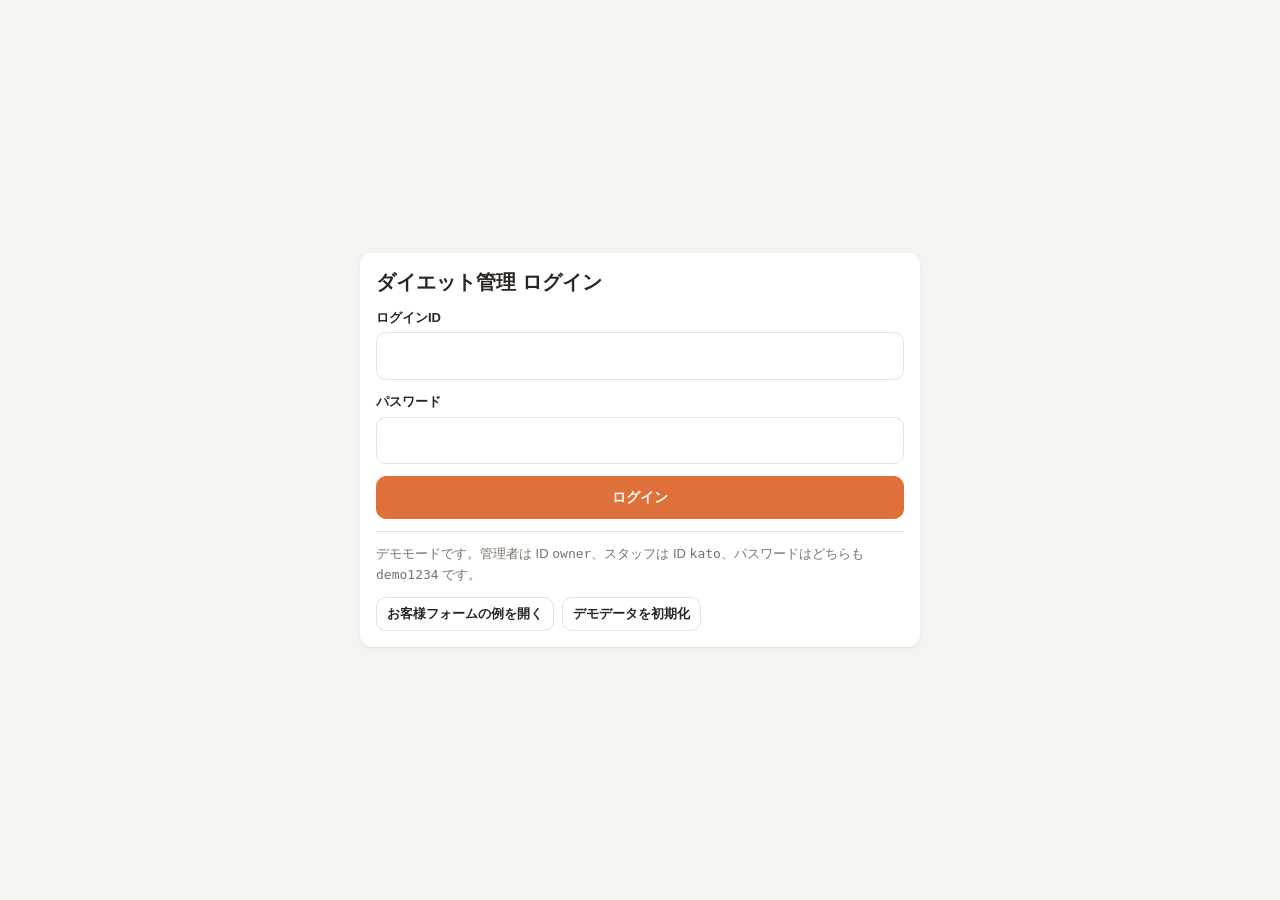
==== admin.html @ 741ff666 "ダイエット顧客管理システム 先生確認用プレビュー Co-Authored-By: Claude Opus 5.5 <noreply@anthropic.com>" ====
<!doctype html>
<html lang="ja">
  <head>
    <meta charset="UTF-8" />
    <meta name="viewport" content="width=device-width, initial-scale=1, viewport-fit=cover" />
    <meta name="robots" content="noindex, nofollow" />
    <title>ダイエット管理</title>
    <script type="module" crossorigin src="./assets/admin-BUsyGktq.js"></script>
    <link rel="modulepreload" crossorigin href="./assets/types-DYPymVBC.js">
    <link rel="stylesheet" crossorigin href="./assets/types-DPp0ed3w.css">
  </head>
  <body>
    <div id="root"></div>
  </body>
</html>
---- assets/types-DPp0ed3w.css ----
:root{--bg: #f6f4f1;--surface: #ffffff;--surface-2: #faf8f5;--text: #2a2622;--muted: #7a7169;--line: #e7e1da;--primary: #e0703a;--primary-ink: #ffffff;--primary-soft: #fdeee5;--night: #3aa3d9;--night-soft: #e5f3fb;--ok: #2f8f5b;--ok-soft: #e4f4ea;--warn: #c98a12;--warn-soft: #fbf1dc;--danger: #cc3d3d;--danger-soft: #fbe6e6;--gray-soft: #eeebe7;--radius: 12px;--shadow: 0 1px 2px rgba(40, 30, 20, .06), 0 2px 8px rgba(40, 30, 20, .04);font-family:-apple-system,BlinkMacSystemFont,Hiragino Sans,Hiragino Kaku Gothic ProN,Noto Sans JP,Yu Gothic,sans-serif;color:var(--text);background:var(--bg);-webkit-text-size-adjust:100%}*{box-sizing:border-box}body{margin:0;background:var(--bg);line-height:1.6;font-size:15px}a{color:var(--primary)}button,input,select,textarea{font:inherit;color:inherit}h1,h2,h3{margin:0;line-height:1.35}h1{font-size:20px}h2{font-size:17px}h3{font-size:15px}.container{max-width:960px;margin:0 auto;padding:16px}.narrow{max-width:560px}.stack>*+*{margin-top:12px}.row{display:flex;gap:8px;align-items:center;flex-wrap:wrap}.spacer{flex:1}.grid-2{display:grid;grid-template-columns:1fr 1fr;gap:12px}@media (max-width: 520px){.grid-2{grid-template-columns:1fr}}.topbar{position:sticky;top:0;z-index:20;background:var(--surface);border-bottom:1px solid var(--line)}.topbar-inner{max-width:960px;margin:0 auto;padding:10px 16px;display:flex;gap:12px;align-items:center}.brand{font-weight:700;font-size:15px;white-space:nowrap}.nav{display:flex;gap:4px;overflow-x:auto}.nav a{padding:6px 10px;border-radius:8px;color:var(--muted);text-decoration:none;white-space:nowrap;font-size:14px}.nav a.active{background:var(--primary-soft);color:var(--primary);font-weight:600}.demo-banner{background:var(--warn-soft);color:#7a5408;font-size:12px;text-align:center;padding:4px 12px}.card{background:var(--surface);border-radius:var(--radius);box-shadow:var(--shadow);padding:16px}.card-title{display:flex;align-items:center;gap:8px;margin-bottom:10px}.muted{color:var(--muted)}.small{font-size:13px}.tiny{font-size:12px}.nowrap{white-space:nowrap}.num{font-variant-numeric:tabular-nums}.error-text{color:var(--danger);font-size:13px}.btn{display:inline-flex;align-items:center;justify-content:center;gap:6px;border:1px solid var(--line);background:var(--surface);border-radius:10px;padding:9px 14px;min-height:42px;cursor:pointer;text-decoration:none;color:var(--text);font-weight:600;font-size:14px}.btn:disabled{opacity:.55;cursor:default}.btn-primary{background:var(--primary);border-color:var(--primary);color:var(--primary-ink)}.btn-danger{color:var(--danger);border-color:#efc5c5}.btn-line{background:#06c755;border-color:#06c755;color:#fff}.btn-sm{min-height:34px;padding:5px 10px;font-size:13px}.btn-block{width:100%}.link-btn{background:none;border:none;color:var(--primary);cursor:pointer;padding:0;font-weight:600}.field{display:block}.field>.label{display:block;font-size:13px;font-weight:600;margin-bottom:4px}.req{color:var(--danger);font-size:11px;margin-left:4px}.input,.select,.textarea{width:100%;border:1px solid var(--line);background:var(--surface);border-radius:10px;padding:10px 12px;font-size:16px;min-height:44px}.textarea{min-height:80px;resize:vertical}.input:focus,.select:focus,.textarea:focus{outline:2px solid var(--primary);outline-offset:-1px;border-color:transparent}.input.invalid{border-color:var(--danger);background:var(--danger-soft)}.badge{display:inline-flex;align-items:center;border-radius:999px;padding:2px 9px;font-size:12px;font-weight:600;white-space:nowrap;background:var(--gray-soft);color:var(--muted)}.badge-ok{background:var(--ok-soft);color:var(--ok)}.badge-warn{background:var(--warn-soft);color:#8a5d05}.badge-danger{background:var(--danger-soft);color:var(--danger)}.badge-info{background:var(--night-soft);color:#1d6f9b}.segmented{display:inline-flex;background:var(--gray-soft);border-radius:10px;padding:3px;gap:2px;flex-wrap:wrap}.segmented button{border:none;background:transparent;border-radius:8px;padding:5px 10px;font-size:13px;cursor:pointer;color:var(--muted);font-weight:600}.segmented button.on{background:var(--surface);color:var(--text);box-shadow:var(--shadow)}.choices{display:flex;gap:8px;flex-wrap:wrap}.choice{flex:1 1 0;min-width:72px;min-height:44px;border:1.5px solid var(--line);background:var(--surface);border-radius:10px;font-weight:600;cursor:pointer;padding:6px 8px}.choice.on{border-color:var(--primary);background:var(--primary-soft);color:var(--primary)}.table-wrap{overflow-x:auto;-webkit-overflow-scrolling:touch}table.table{width:100%;border-collapse:collapse;font-size:14px}.table th,.table td{padding:9px 10px;border-bottom:1px solid var(--line);text-align:left;vertical-align:middle}.table th{font-size:12px;color:var(--muted);font-weight:600;white-space:nowrap}.table tr.clickable{cursor:pointer}.table tr.clickable:hover td{background:var(--surface-2)}.daily-table{border-collapse:separate;border-spacing:0;font-size:13px}.daily-table th,.daily-table td{padding:6px 8px;border-bottom:1px solid var(--line);text-align:center;white-space:nowrap;min-width:58px}.daily-table th:first-child,.daily-table td:first-child{position:sticky;left:0;background:var(--surface);text-align:left;font-weight:600;color:var(--muted);z-index:1;min-width:76px}.daily-table .over{color:var(--danger);font-weight:700}.tiles{display:grid;grid-template-columns:repeat(3,1fr);gap:8px}@media (min-width: 720px){.tiles{grid-template-columns:repeat(6,1fr)}}.tile{background:var(--surface);border-radius:var(--radius);box-shadow:var(--shadow);padding:10px 12px}.tile .tile-label{font-size:12px;color:var(--muted)}.tile .tile-value{font-size:24px;font-weight:700;font-variant-numeric:tabular-nums}.tile .tile-unit{font-size:12px;color:var(--muted);margin-left:2px}.tile.warn .tile-value{color:var(--warn)}.tile.danger .tile-value{color:var(--danger)}.metrics{display:grid;grid-template-columns:repeat(2,1fr);gap:1px;background:var(--line);border-radius:10px;overflow:hidden}@media (min-width: 720px){.metrics{grid-template-columns:repeat(4,1fr)}}.metric{background:var(--surface);padding:10px 12px}.metric .m-label{font-size:12px;color:var(--muted)}.metric .m-value{font-size:18px;font-weight:700;font-variant-numeric:tabular-nums}.down{color:var(--ok)}.up{color:var(--danger)}.list{display:flex;flex-direction:column;gap:8px}.list-item{display:flex;gap:12px;align-items:center;background:var(--surface);border-radius:var(--radius);box-shadow:var(--shadow);padding:12px 14px;text-decoration:none;color:inherit}.list-item .li-main{flex:1;min-width:0}.list-item .li-name{font-weight:700}.list-item .li-sub{font-size:12px;color:var(--muted)}.list-item .li-right{text-align:right;font-variant-numeric:tabular-nums}.chev{color:var(--muted)}.chart svg{width:100%;height:auto;display:block}.legend{display:flex;gap:14px;font-size:12px;color:var(--muted);flex-wrap:wrap}.legend i{display:inline-block;width:14px;height:3px;border-radius:2px;vertical-align:middle;margin-right:4px}.thumbs{display:flex;gap:8px;flex-wrap:wrap}.thumb{position:relative;width:76px;height:76px;border-radius:8px;overflow:hidden;background:var(--gray-soft);border:none;padding:0;cursor:pointer}.thumb img{width:100%;height:100%;object-fit:cover;display:block}.thumb .thumb-x{position:absolute;top:3px;right:3px;width:24px;height:24px;border-radius:50%;background:#0009;color:#fff;border:none;font-size:14px;line-height:24px;cursor:pointer}.thumb-add{display:flex;align-items:center;justify-content:center;flex-direction:column;border:1.5px dashed var(--line);background:var(--surface);color:var(--muted);font-size:12px}.lightbox{position:fixed;top:0;right:0;bottom:0;left:0;background:#000000d9;z-index:100;display:flex;align-items:center;justify-content:center;padding:16px}.lightbox img{max-width:100%;max-height:100%;border-radius:8px}details.fold{border-bottom:1px solid var(--line)}details.fold>summary{list-style:none;cursor:pointer;padding:10px 2px;display:flex;gap:8px;align-items:center}details.fold>summary::-webkit-details-marker{display:none}details.fold>summary:after{content:"＋";margin-left:auto;color:var(--muted)}details.fold[open]>summary:after{content:"－"}details.fold>.fold-body{padding:0 2px 12px}.kv{display:grid;grid-template-columns:7em 1fr;gap:4px 12px;font-size:14px}.kv dt{color:var(--muted)}.kv dd{margin:0}.note{border-left:3px solid var(--primary-soft);padding:4px 0 4px 10px}.note-body{white-space:pre-wrap}.url-box{font-family:ui-monospace,Menlo,monospace;font-size:12px;background:var(--surface-2);border:1px solid var(--line);border-radius:8px;padding:8px 10px;word-break:break-all}.toast{position:fixed;left:50%;bottom:24px;transform:translate(-50%);background:#2a2622;color:#fff;padding:10px 16px;border-radius:10px;font-size:14px;z-index:200}.empty{text-align:center;color:var(--muted);padding:24px 8px;font-size:14px}.center-page{min-height:100vh;display:flex;align-items:center;justify-content:center;padding:16px}.checkin-head{background:var(--surface);border-bottom:1px solid var(--line);padding:14px 16px}.checkin-head .who{font-size:18px;font-weight:700}.section-title{font-size:15px;font-weight:700;display:flex;align-items:center;gap:8px;margin-bottom:10px}.section-title .dot{width:6px;height:18px;border-radius:3px;background:var(--primary)}.input-unit{position:relative}.input-unit .input{padding-right:44px}.input-unit .unit{position:absolute;right:12px;top:50%;transform:translateY(-50%);color:var(--muted);font-size:14px;pointer-events:none}.prev{font-size:12px;color:var(--muted);margin-top:2px}.meal{border-top:1px solid var(--line);padding-top:12px}.meal:first-of-type{border-top:none;padding-top:0}.meal-name{font-weight:700;margin-bottom:6px}.submit-bar{position:fixed;left:0;right:0;bottom:0;padding:10px 16px calc(10px + env(safe-area-inset-bottom));background:#f6f4f1f0;-webkit-backdrop-filter:blur(6px);backdrop-filter:blur(6px);border-top:1px solid var(--line);z-index:30}.submit-bar .btn{max-width:560px;margin:0 auto;display:flex;min-height:52px;font-size:16px}.bottom-pad{height:96px}.done-mark{width:64px;height:64px;border-radius:50%;background:var(--ok-soft);color:var(--ok);display:flex;align-items:center;justify-content:center;font-size:32px;margin:0 auto 12px}@media (max-width: 600px){.topbar-inner{flex-wrap:wrap;row-gap:6px}.topbar-inner .nav{order:3;width:100%}}
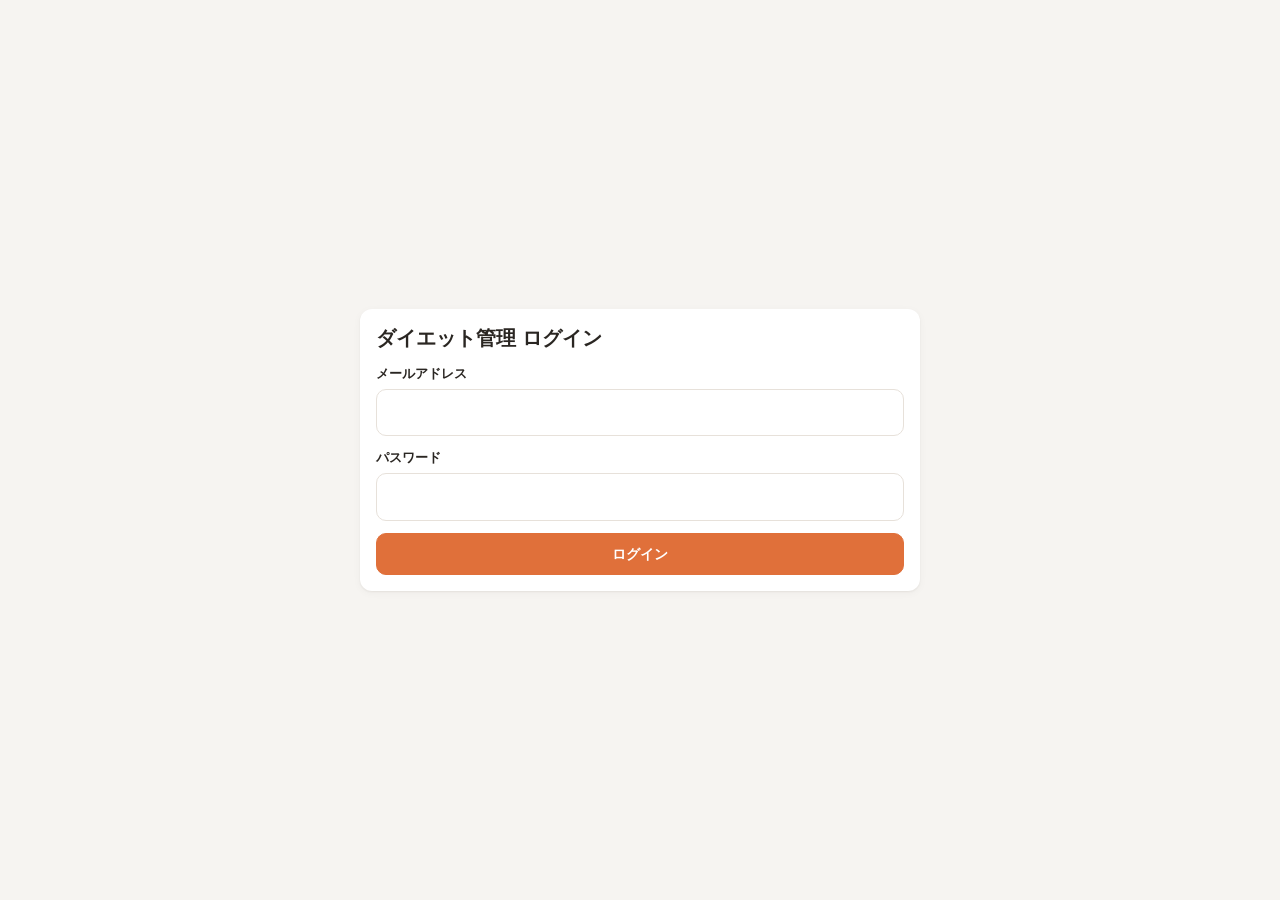
==== commit 17347a03: "プレビューを確認用サーバーにつなぎ、端末をまたいで試せるようにする Co-Authored-By: Claude Opus 5.5 <noreply@anthropic.com>" ====
--- a/admin.html
+++ b/admin.html
@@ -5,8 +5,8 @@
     <meta name="viewport" content="width=device-width, initial-scale=1, viewport-fit=cover" />
     <meta name="robots" content="noindex, nofollow" />
     <title>ダイエット管理</title>
-    <script type="module" crossorigin src="./assets/admin-BUsyGktq.js"></script>
-    <link rel="modulepreload" crossorigin href="./assets/types-DYPymVBC.js">
+    <script type="module" crossorigin src="./assets/admin-DcQu_bVe.js"></script>
+    <link rel="modulepreload" crossorigin href="./assets/types-DmmUAk0D.js">
     <link rel="stylesheet" crossorigin href="./assets/types-DPp0ed3w.css">
   </head>
   <body>
